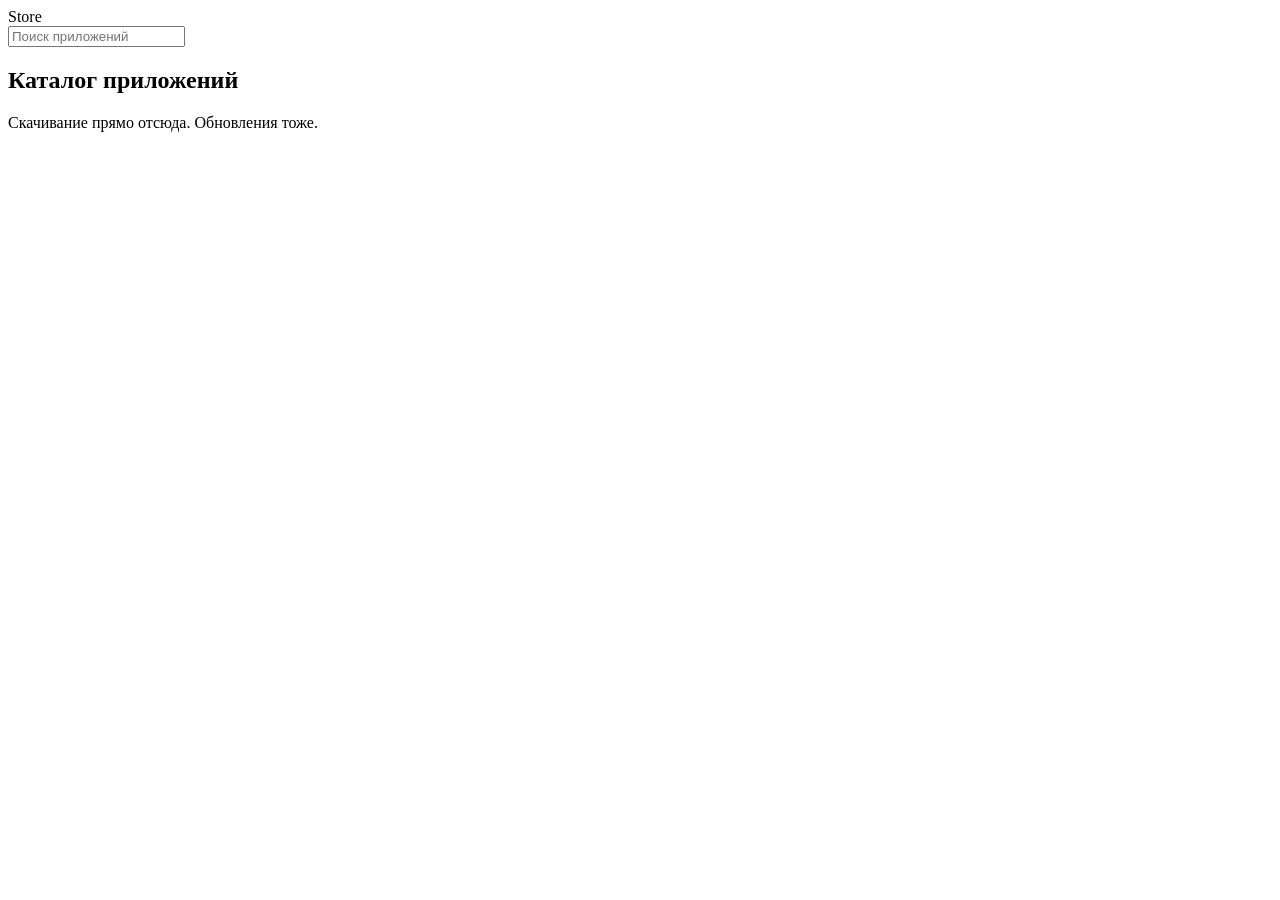
==== index.html @ dfda72ee "Add index.html" ====
<!DOCTYPE html>
<html lang="ru">
<head>
<meta charset="UTF-8">
<meta name="viewport" content="width=device-width, initial-scale=1.0">
<meta name="theme-color" content="#0f0f10">
<title>Store — каталог приложений</title>
<link rel="stylesheet" href="style.css">
</head>
<body>

<header class="topbar">
  <div class="topbar-inner">
    <div class="brand">
      <span class="brand-mark"></span>
      <span class="brand-name">Store</span>
    </div>
    <input id="search" class="search" type="search" placeholder="Поиск приложений" autocomplete="off">
  </div>
</header>

<main class="wrap">
  <section class="hero">
    <h1>Каталог приложений</h1>
    <p class="hero-sub">Скачивание прямо отсюда. Обновления тоже.</p>
  </section>

  <div id="grid" class="grid"></div>
  <p id="empty" class="empty" hidden>Ничего не найдено.</p>
</main>

<footer class="footer">
  <span id="count"></span>
</footer>

<div id="modal" class="modal" hidden>
  <div class="modal-backdrop" data-close></div>
  <div class="modal-card" role="dialog" aria-modal="true">
    <button class="modal-close" data-close aria-label="Закрыть">&times;</button>
    <div class="modal-head">
      <div id="m-icon" class="app-icon big"></div>
      <div>
        <h2 id="m-name"></h2>
        <div id="m-sub" class="app-sub"></div>
      </div>
    </div>
    <p id="m-desc" class="modal-desc"></p>
    <dl class="spec">
      <div><dt>Версия</dt><dd id="m-version"></dd></div>
      <div><dt>Размер</dt><dd id="m-size"></dd></div>
      <div><dt>Дата</dt><dd id="m-date"></dd></div>
      <div><dt>Файл</dt><dd id="m-file"></dd></div>
    </dl>
    <a id="m-download" class="btn btn-primary" download>Скачать APK</a>
    <a id="m-page" class="btn btn-ghost" target="_blank" rel="noopener">Страница релиза</a>
  </div>
</div>

<script src="script.js"></script>
</body>
</html>
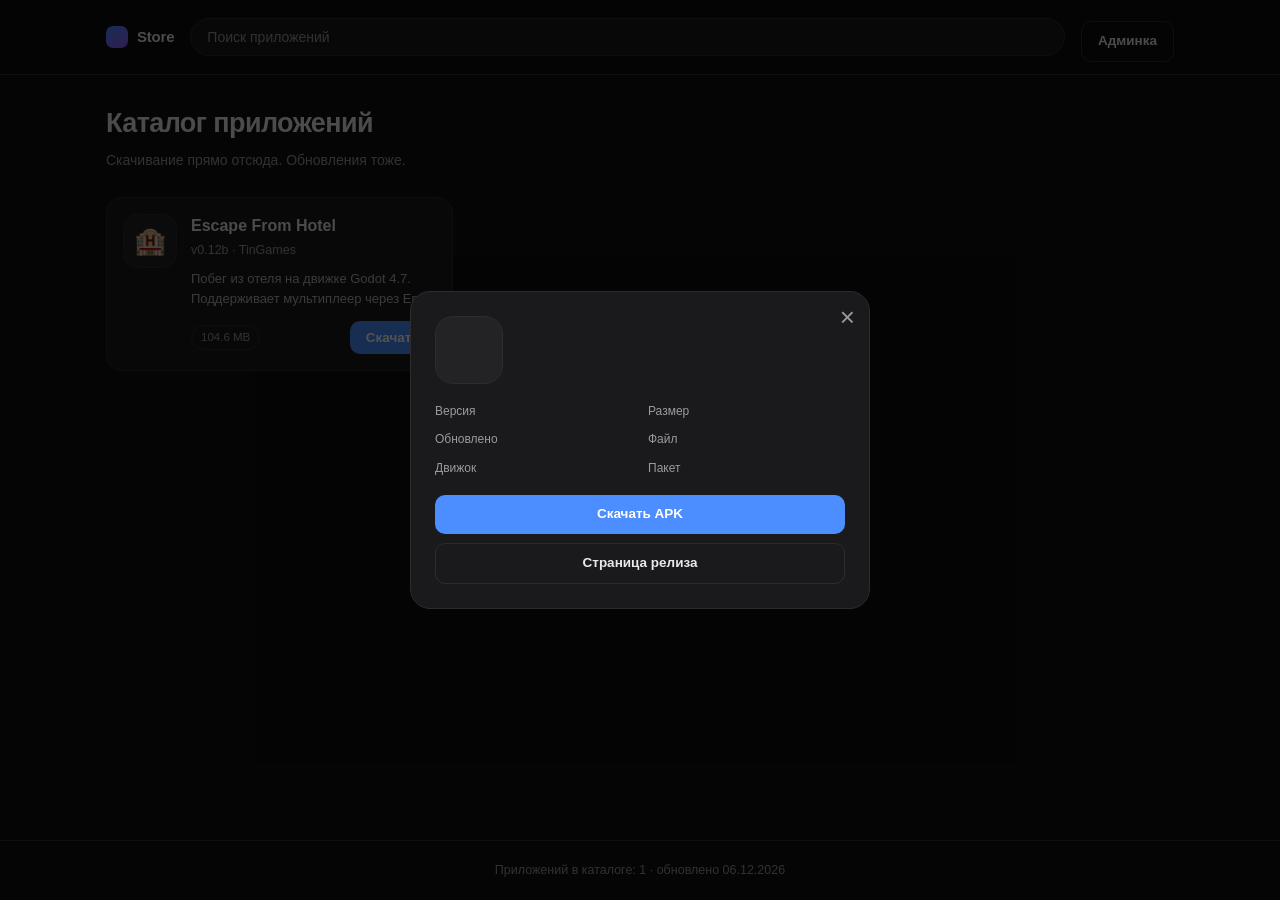
==== commit 1d0d32bf: "Update index.html" ====
--- a/index.html
+++ b/index.html
@@ -16,6 +16,7 @@
       <span class="brand-name">Store</span>
     </div>
     <input id="search" class="search" type="search" placeholder="Поиск приложений" autocomplete="off">
+    <a class="btn btn-ghost small" href="admin.html" rel="nofollow">Админка</a>
   </div>
 </header>
 
@@ -48,8 +49,10 @@
     <dl class="spec">
       <div><dt>Версия</dt><dd id="m-version"></dd></div>
       <div><dt>Размер</dt><dd id="m-size"></dd></div>
-      <div><dt>Дата</dt><dd id="m-date"></dd></div>
+      <div><dt>Обновлено</dt><dd id="m-date"></dd></div>
       <div><dt>Файл</dt><dd id="m-file"></dd></div>
+      <div><dt>Движок</dt><dd id="m-engine"></dd></div>
+      <div><dt>Пакет</dt><dd id="m-package"></dd></div>
     </dl>
     <a id="m-download" class="btn btn-primary" download>Скачать APK</a>
     <a id="m-page" class="btn btn-ghost" target="_blank" rel="noopener">Страница релиза</a>
--- a/style.css
+++ b/style.css
@@ -0,0 +1,235 @@
+:root {
+  --bg: #0f0f10;
+  --surface: #1a1a1c;
+  --surface-2: #232326;
+  --line: #2c2c30;
+  --text: #e9e9ea;
+  --muted: #9a9aa0;
+  --accent: #4c8dff;
+  --accent-hover: #6ba0ff;
+  --radius: 16px;
+}
+
+* { margin: 0; padding: 0; box-sizing: border-box; }
+
+html { -webkit-text-size-adjust: 100%; }
+
+body {
+  background: var(--bg);
+  color: var(--text);
+  font: 15px/1.55 -apple-system, BlinkMacSystemFont, "Segoe UI", Roboto, Inter, sans-serif;
+  min-height: 100vh;
+  display: flex;
+  flex-direction: column;
+}
+
+/* topbar */
+.topbar {
+  position: sticky;
+  top: 0;
+  z-index: 20;
+  background: rgba(15, 15, 16, .82);
+  backdrop-filter: blur(14px);
+  border-bottom: 1px solid var(--line);
+}
+
+.topbar-inner {
+  max-width: 1100px;
+  margin: 0 auto;
+  padding: 12px 16px;
+  display: flex;
+  align-items: center;
+  gap: 16px;
+}
+
+.brand { display: flex; align-items: center; gap: 9px; flex-shrink: 0; }
+
+.brand-mark {
+  width: 22px; height: 22px;
+  border-radius: 7px;
+  background: linear-gradient(140deg, var(--accent), #8f5cff);
+}
+
+.brand-name { font-weight: 600; letter-spacing: -.2px; }
+
+.search {
+  flex: 1;
+  min-width: 0;
+  background: var(--surface);
+  border: 1px solid var(--line);
+  color: var(--text);
+  border-radius: 999px;
+  padding: 10px 16px;
+  font-size: 14px;
+  outline: none;
+  transition: border-color .15s;
+}
+.search::placeholder { color: var(--muted); }
+.search:focus { border-color: var(--accent); }
+
+/* layout */
+.wrap {
+  flex: 1;
+  width: 100%;
+  max-width: 1100px;
+  margin: 0 auto;
+  padding: 28px 16px 48px;
+}
+
+.hero { margin-bottom: 26px; }
+.hero h1 { font-size: 27px; font-weight: 650; letter-spacing: -.6px; }
+.hero-sub { color: var(--muted); font-size: 14px; margin-top: 5px; }
+
+.grid {
+  display: grid;
+  grid-template-columns: repeat(auto-fill, minmax(320px, 1fr));
+  gap: 14px;
+}
+
+/* card */
+.card {
+  background: var(--surface);
+  border: 1px solid var(--line);
+  border-radius: var(--radius);
+  padding: 16px;
+  display: flex;
+  gap: 14px;
+  align-items: flex-start;
+  cursor: pointer;
+  transition: transform .16s, border-color .16s, background .16s;
+}
+.card:hover {
+  transform: translateY(-2px);
+  border-color: #3a3a40;
+  background: var(--surface-2);
+}
+
+.app-icon {
+  width: 54px; height: 54px;
+  flex: 0 0 54px;
+  border-radius: 14px;
+  background: var(--surface-2);
+  display: flex;
+  align-items: center;
+  justify-content: center;
+  font-size: 26px;
+  overflow: hidden;
+  border: 1px solid var(--line);
+}
+.app-icon img { width: 100%; height: 100%; object-fit: cover; }
+.app-icon.big { width: 68px; height: 68px; flex-basis: 68px; border-radius: 18px; font-size: 32px; }
+
+.card-body { flex: 1; min-width: 0; }
+.card-title {
+  font-size: 16px;
+  font-weight: 600;
+  white-space: nowrap;
+  overflow: hidden;
+  text-overflow: ellipsis;
+}
+.app-sub { color: var(--muted); font-size: 12.5px; margin-top: 2px; }
+.card-desc {
+  color: #b6b6bc;
+  font-size: 13px;
+  margin-top: 8px;
+  display: -webkit-box;
+  -webkit-line-clamp: 2;
+  -webkit-box-orient: vertical;
+  overflow: hidden;
+}
+.card-foot {
+  display: flex;
+  align-items: center;
+  justify-content: space-between;
+  gap: 12px;
+  margin-top: 12px;
+}
+.chip {
+  font-size: 11.5px;
+  color: var(--muted);
+  border: 1px solid var(--line);
+  border-radius: 999px;
+  padding: 3px 9px;
+  white-space: nowrap;
+}
+
+.btn {
+  border: none;
+  border-radius: 10px;
+  padding: 9px 16px;
+  font-size: 13.5px;
+  font-weight: 600;
+  cursor: pointer;
+  text-decoration: none;
+  display: inline-flex;
+  align-items: center;
+  justify-content: center;
+  transition: background .15s, color .15s;
+}
+.btn-primary { background: var(--accent); color: #fff; }
+.btn-primary:hover { background: var(--accent-hover); }
+.btn-ghost {
+  background: transparent;
+  color: var(--text);
+  border: 1px solid var(--line);
+  margin-top: 9px;
+}
+.btn-ghost:hover { background: var(--surface-2); }
+
+.empty { color: var(--muted); text-align: center; padding: 40px 0; }
+
+.footer {
+  border-top: 1px solid var(--line);
+  color: var(--muted);
+  font-size: 12.5px;
+  text-align: center;
+  padding: 20px 16px;
+}
+
+/* modal */
+.modal { position: fixed; inset: 0; z-index: 50; display: flex; align-items: center; justify-content: center; padding: 16px; }
+.modal-backdrop { position: absolute; inset: 0; background: rgba(0, 0, 0, .68); }
+.modal-card {
+  position: relative;
+  background: var(--surface);
+  border: 1px solid var(--line);
+  border-radius: 20px;
+  padding: 24px;
+  width: 100%;
+  max-width: 460px;
+  max-height: 90vh;
+  overflow-y: auto;
+  animation: pop .16s ease-out;
+}
+@keyframes pop { from { opacity: 0; transform: translateY(8px); } to { opacity: 1; transform: none; } }
+
+.modal-close {
+  position: absolute;
+  top: 12px; right: 14px;
+  background: none;
+  border: none;
+  color: var(--muted);
+  font-size: 26px;
+  line-height: 1;
+  cursor: pointer;
+}
+.modal-close:hover { color: var(--text); }
+
+.modal-head { display: flex; gap: 14px; align-items: center; margin-bottom: 16px; }
+.modal-head h2 { font-size: 20px; font-weight: 650; letter-spacing: -.3px; }
+.modal-desc { color: #b6b6bc; font-size: 14px; }
+
+.spec { margin: 18px 0; display: grid; grid-template-columns: 1fr 1fr; gap: 10px 16px; }
+.spec div { min-width: 0; }
+.spec dt { color: var(--muted); font-size: 12px; }
+.spec dd { font-size: 13.5px; overflow-wrap: anywhere; }
+
+.modal-card .btn-primary { width: 100%; }
+.modal-card .btn-ghost { width: 100%; }
+
+@media (max-width: 620px) {
+  .hero h1 { font-size: 22px; }
+  .grid { grid-template-columns: 1fr; }
+  .topbar-inner { flex-wrap: wrap; }
+  .search { order: 3; flex-basis: 100%; }
+}
